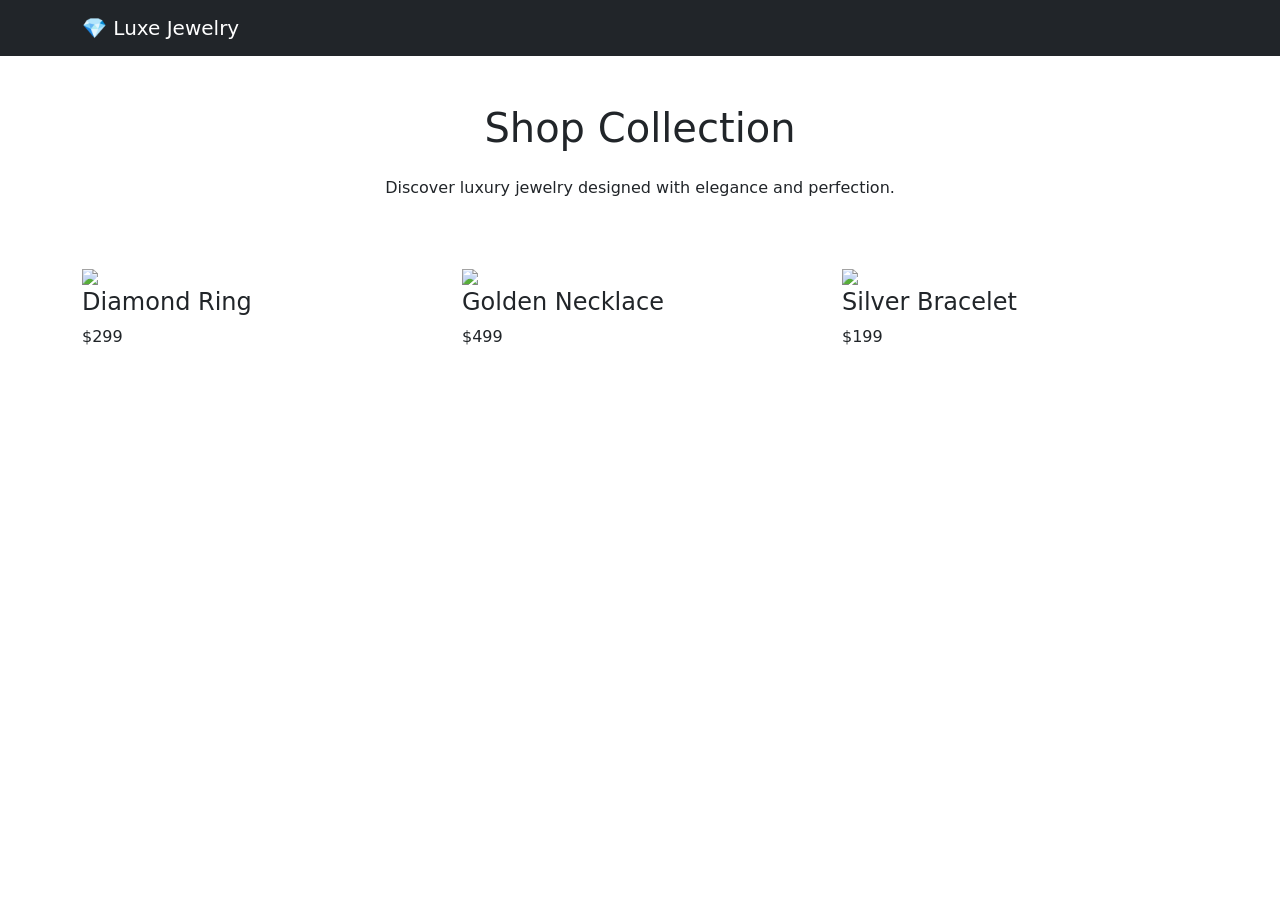
==== shop.html @ 1c7fed01 "shop" ====
<!DOCTYPE html>
<html lang="en">
<head>
  <meta charset="UTF-8">
  <meta name="viewport" content="width=device-width, initial-scale=1.0">
  <title>Shop</title>
  <link href="https://cdn.jsdelivr.net/npm/bootstrap@5.3.3/dist/css/bootstrap.min.css" rel="stylesheet">
  <link rel="stylesheet" href="style.css">
</head>
<body>

<nav class="navbar navbar-expand-lg navbar-dark bg-dark">
  <div class="container">
    <a class="navbar-brand" href="index.html">💎 Luxe Jewelry</a>
  </div>
</nav>

<section class="container py-5 text-center">
  <h1 class="mb-4">Shop Collection</h1>
  <p>Discover luxury jewelry designed with elegance and perfection.</p>
</section>

<div class="container pb-5">
  <div class="row g-4">

    <div class="col-md-4">
      <div class="product-card">
        <img src="https://images.unsplash.com/photo-1535632066927-ab7c9ab60908?q=80&w=1200&auto=format&fit=crop">
        <h4>Diamond Ring</h4>
        <p>$299</p>
      </div>
    </div>

    <div class="col-md-4">
      <div class="product-card">
        <img src="https://images.unsplash.com/photo-1617038220319-276d3cfab638?q=80&w=1200&auto=format&fit=crop">
        <h4>Golden Necklace</h4>
        <p>$499</p>
      </div>
    </div>

    <div class="col-md-4">
      <div class="product-card">
        <img src="https://images.unsplash.com/photo-1611652022419-a9419f74343d?q=80&w=1200&auto=format&fit=crop">
        <h4>Silver Bracelet</h4>
        <p>$199</p>
      </div>
    </div>

  </div>
</div>

<script src="script.js"></script>
</body>
</html>
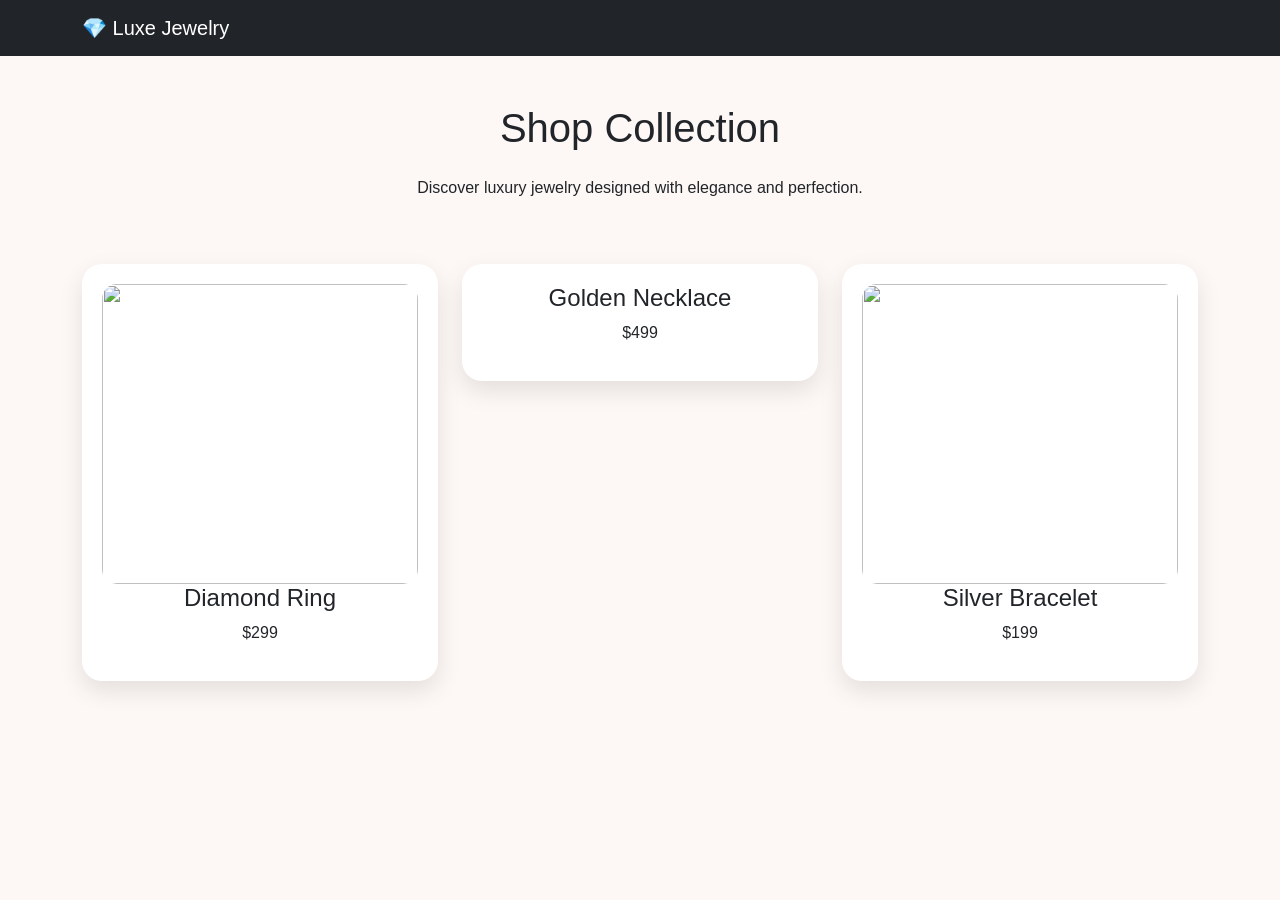
==== commit aa07e349: "necklace Co-authored-by: Copilot <copilot@github.com>" ====
--- a/shop.html
+++ b/shop.html
@@ -33,7 +33,8 @@
 
     <div class="col-md-4">
       <div class="product-card">
-        <img src="https://images.unsplash.com/photo-1617038220319-276d3cfab638?q=80&w=1200&auto=format&fit=crop">
+        <!-- <img src="https://images.unsplash.com/photo-1617038220319-276d3cfab638?q=80&w=1200&auto=format&fit=crop"> -->
+         
         <h4>Golden Necklace</h4>
         <p>$499</p>
       </div>
--- a/style.css
+++ b/style.css
@@ -0,0 +1,109 @@
+body{
+  font-family: Arial, sans-serif;
+  background: #fdf8f5;
+  overflow-x: hidden;
+}
+
+.hero{
+  height: 100vh;
+  background: linear-gradient(rgba(0,0,0,.6),rgba(0,0,0,.6)),
+  url('https://images.unsplash.com/photo-1515562141207-7a88fb7ce338?q=80&w=1600&auto=format&fit=crop');
+  background-size: cover;
+  background-position: center;
+}
+
+.search-box{
+  width: 220px;
+}
+
+.section-title{
+  font-size: 3rem;
+  font-weight: bold;
+}
+
+.jewelry-card{
+  overflow: hidden;
+  border: none;
+  border-radius: 20px;
+  cursor: pointer;
+  transition: .5s;
+  box-shadow: 0 10px 30px rgba(0,0,0,.15);
+}
+
+.jewelry-card:hover{
+  transform: translateY(-12px) scale(1.03);
+}
+
+.jewelry-card img{
+  height: 350px;
+  object-fit: cover;
+  transition: .6s;
+}
+
+.jewelry-card:hover img{
+  transform: scale(1.1);
+}
+
+.product-card{
+  background: white;
+  padding: 20px;
+  border-radius: 20px;
+  text-align: center;
+  transition: .4s;
+  box-shadow: 0 10px 25px rgba(0,0,0,.1);
+}
+
+.product-card:hover{
+  transform: translateY(-10px);
+}
+
+.product-card img{
+  width: 100%;
+  height: 300px;
+  object-fit: cover;
+  border-radius: 15px;
+}
+
+.about-section{
+  height: 100vh;
+  background: linear-gradient(rgba(0,0,0,.6),rgba(0,0,0,.6)),
+  url('https://images.unsplash.com/photo-1617038220319-276d3cfab638?q=80&w=1600&auto=format&fit=crop');
+  background-size: cover;
+  background-position: center;
+}
+
+.fade-up{
+  animation: fadeUp 1s ease forwards;
+}
+
+.delay{
+  animation-delay: .4s;
+}
+
+.delay2{
+  animation-delay: .8s;
+}
+
+@keyframes fadeUp{
+  from{
+    opacity: 0;
+    transform: translateY(40px);
+  }
+  to{
+    opacity: 1;
+    transform: translateY(0);
+  }
+}
+
+@media(max-width:768px){
+
+  .hero h1{
+    font-size: 2.5rem;
+  }
+
+  .search-box{
+    width: 100%;
+    margin-top: 10px;
+  }
+
+}
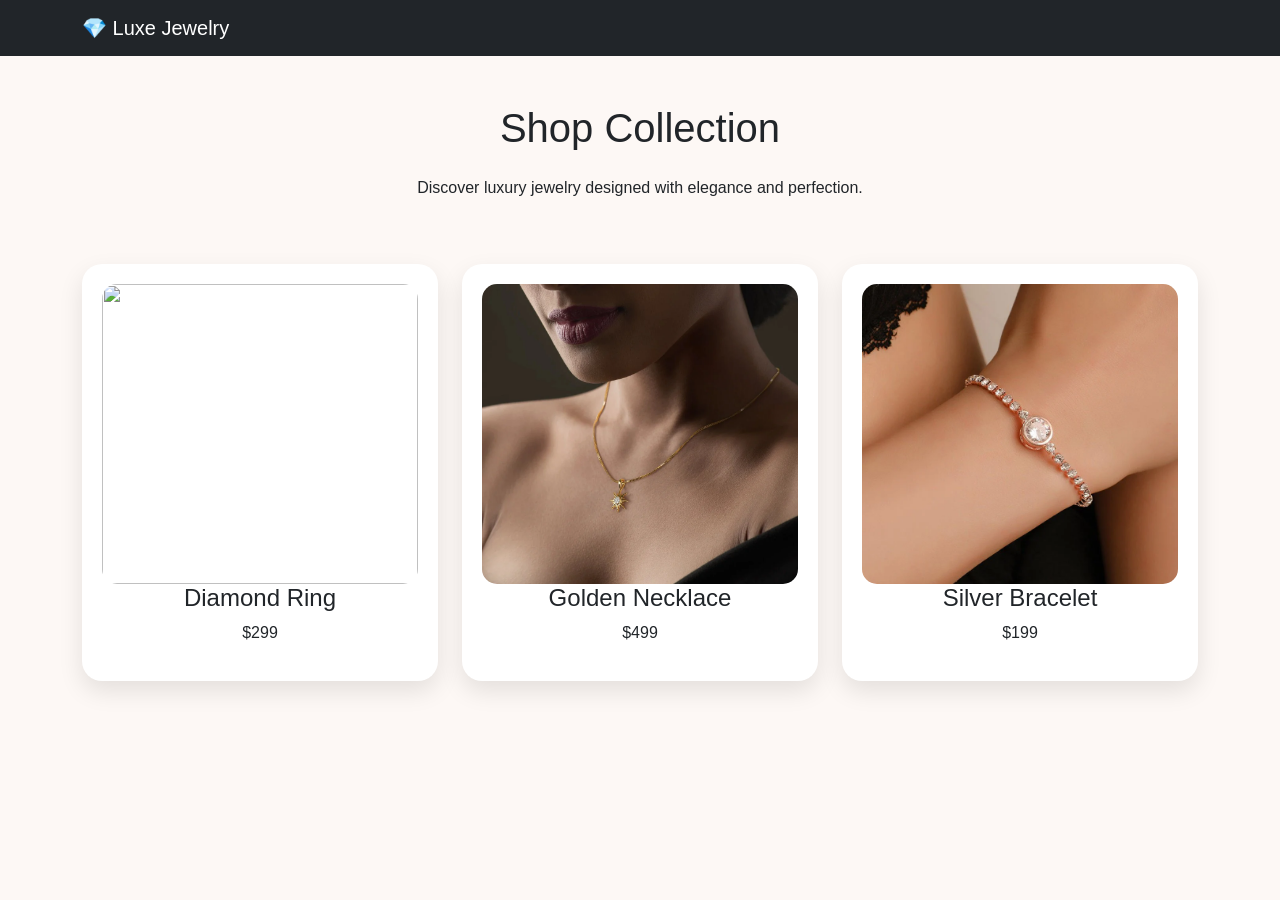
==== commit 5ffe31af: "necklace Co-authored-by: Copilot <copilot@github.com>" ====
--- a/shop.html
+++ b/shop.html
@@ -34,7 +34,7 @@
     <div class="col-md-4">
       <div class="product-card">
         <!-- <img src="https://images.unsplash.com/photo-1617038220319-276d3cfab638?q=80&w=1200&auto=format&fit=crop"> -->
-         
+         <img src="images/necklace6.webp" alt="">
         <h4>Golden Necklace</h4>
         <p>$499</p>
       </div>
@@ -42,7 +42,8 @@
 
     <div class="col-md-4">
       <div class="product-card">
-        <img src="https://images.unsplash.com/photo-1611652022419-a9419f74343d?q=80&w=1200&auto=format&fit=crop">
+        <!-- <img src="https://images.unsplash.com/photo-1611652022419-a9419f74343d?q=80&w=1200&auto=format&fit=crop"> -->
+         <img src="images/bracelet3.webp" alt="">
         <h4>Silver Bracelet</h4>
         <p>$199</p>
       </div>
